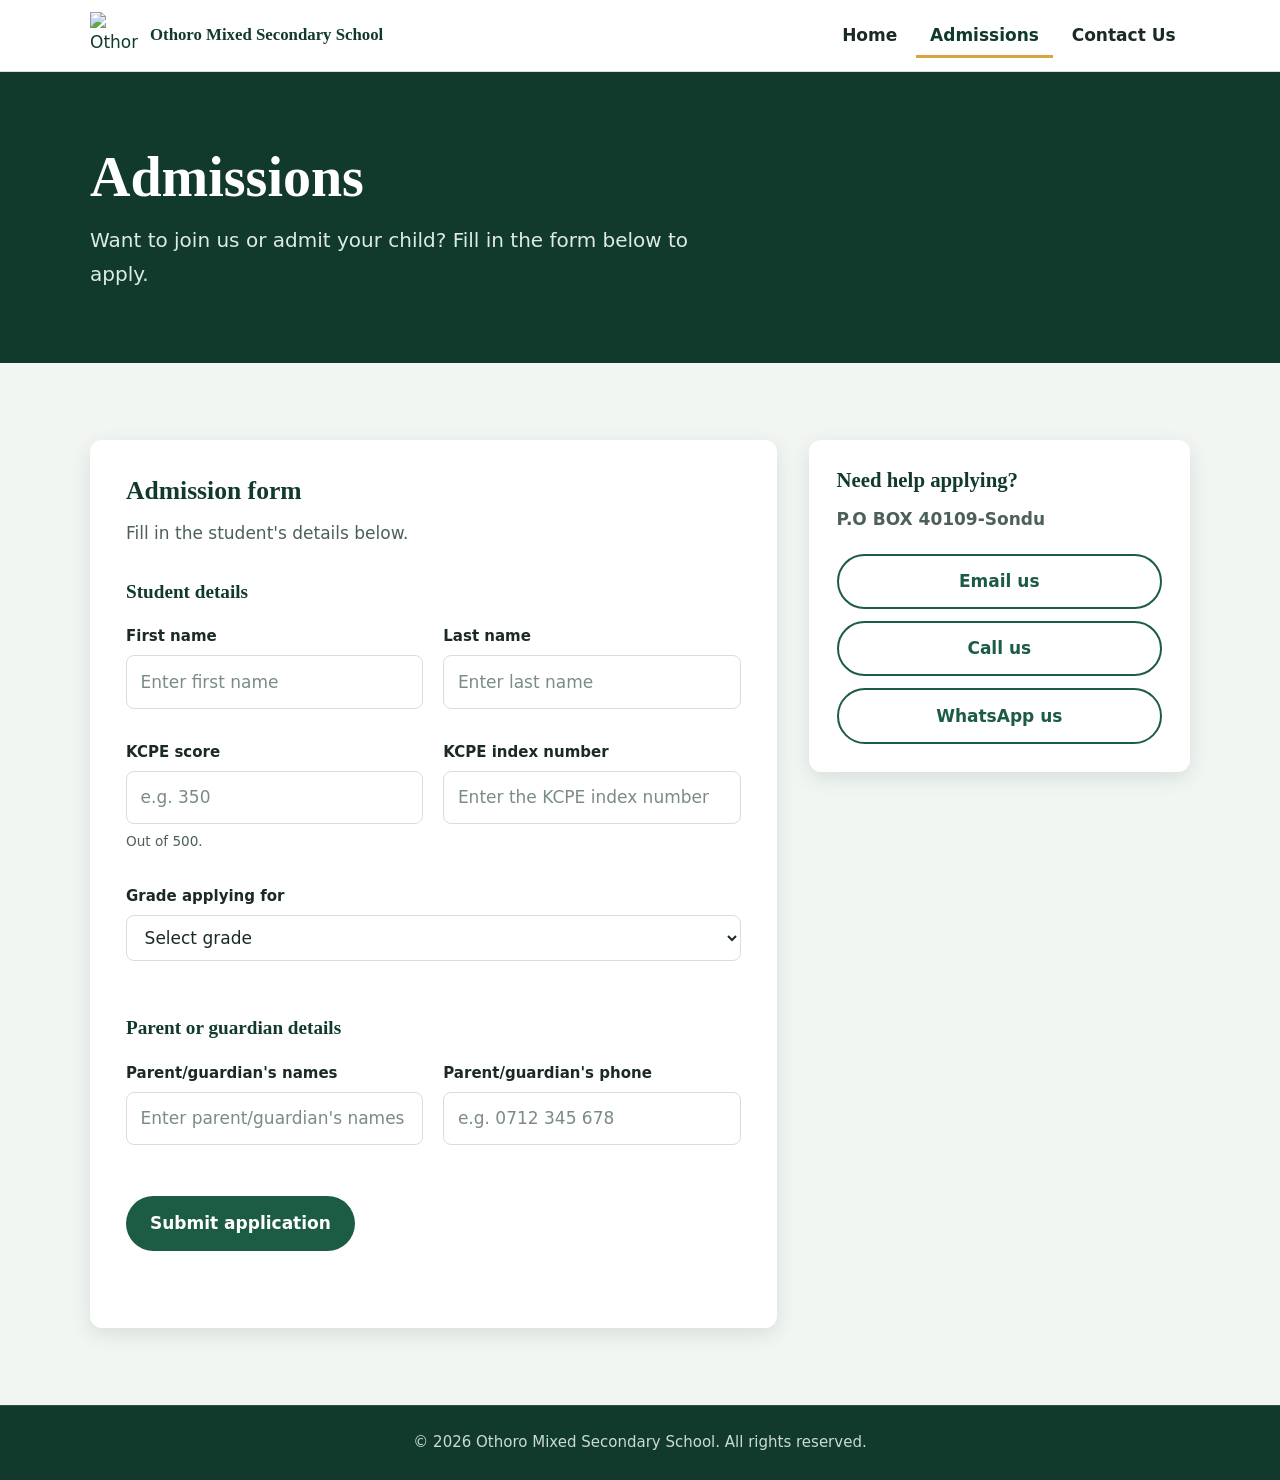
==== admissions.html @ 0de62c8c "first comit" ====
<!DOCTYPE html>
<html lang="en">
<head>
    <meta charset="UTF-8">
    <meta name="viewport" content="width=device-width, initial-scale=1.0">
    <title>Admissions | Othoro Mixed Secondary School</title>
    <link rel="stylesheet" href="othoro.css">
    <link rel="stylesheet" href="admissions.css">
</head>
<body>

    <!-- ===== Sticky header (same as the home page) ===== -->
    <header class="site-header" id="siteHeader">
        <div class="site-header__inner">
            <a class="brand" href="othoro.html">
                <img class="brand__logo" src="logo.png" alt="Othoro Mixed Secondary School logo" width="100" height="100">
                <span class="brand__name">Othoro Mixed Secondary School</span>
            </a>

            <button class="nav-toggle" id="navToggle" type="button" aria-expanded="false" aria-controls="primaryNav" aria-label="Open menu">
                <span class="nav-toggle__bar"></span>
                <span class="nav-toggle__bar"></span>
                <span class="nav-toggle__bar"></span>
            </button>

            <nav class="nav" id="primaryNav" aria-label="Main">
                <ul class="nav__list">
                    <li><a class="nav__link" href="othoro.html">Home</a></li>
                    <li><a class="nav__link is-active" href="admissions.html" aria-current="page">Admissions</a></li>
                    <li><a class="nav__link" href="contact.html">Contact Us</a></li>
                </ul>
            </nav>
        </div>
    </header>

    <main>

        <!-- ===== Page banner ===== -->
        <section class="page-hero">
            <div class="container">
                <h1 class="page-hero__title">Admissions</h1>
                <p class="page-hero__text">Want to join us or admit your child? Fill in the form below to apply.</p>
            </div>
        </section>

        <!-- ===== Form + contact details ===== -->
        <section class="section section--tint">
            <div class="container admissions">

                <div class="form-card">
                    <h2 class="form-card__title">Admission form</h2>
                    <p class="form-card__intro">Fill in the student's details below.</p>

                    <form id="admissionForm" action="https://httpbin.org/post" method="post" novalidate>

                        <!-- Student details -->
                        <fieldset class="form-group">
                            <legend class="form-group__title">Student details</legend>
                            <div class="field-grid">

                                <div class="field">
                                    <label class="field__label" for="firstName">First name</label>
                                    <input class="field__input" type="text" id="firstName" name="firstName" placeholder="Enter first name" autocomplete="given-name" required>
                                    <p class="field__error" id="firstName-error" role="alert"></p>
                                </div>

                                <div class="field">
                                    <label class="field__label" for="lastName">Last name</label>
                                    <input class="field__input" type="text" id="lastName" name="lastName" placeholder="Enter last name" autocomplete="family-name" required>
                                    <p class="field__error" id="lastName-error" role="alert"></p>
                                </div>

                                <div class="field">
                                    <label class="field__label" for="kcpeScore">KCPE score</label>
                                    <input class="field__input" type="number" id="kcpeScore" name="kcpeScore" placeholder="e.g. 350" min="0" max="500" inputmode="numeric" required>
                                    <p class="field__hint">Out of 500.</p>
                                    <p class="field__error" id="kcpeScore-error" role="alert"></p>
                                </div>

                                <div class="field">
                                    <label class="field__label" for="kcpeIndex">KCPE index number</label>
                                    <input class="field__input" type="text" id="kcpeIndex" name="kcpeIndex" placeholder="Enter the KCPE index number" inputmode="numeric" required>
                                    <p class="field__error" id="kcpeIndex-error" role="alert"></p>
                                </div>

                                <div class="field field--full">
                                    <label class="field__label" for="grade">Grade applying for</label>
                                    <select class="field__input" id="grade" name="grade" required>
                                        <option value="" disabled selected>Select grade</option>
                                        <option value="Grade 9">Grade 9</option>
                                        <option value="Grade 10">Grade 10</option>
                                        <option value="Grade 11">Grade 11</option>
                                        <option value="Grade 12">Grade 12</option>
                                    </select>
                                    <p class="field__error" id="grade-error" role="alert"></p>
                                </div>

                            </div>
                        </fieldset>

                        <!-- Parent or guardian details -->
                        <fieldset class="form-group">
                            <legend class="form-group__title">Parent or guardian details</legend>
                            <div class="field-grid">

                                <div class="field">
                                    <label class="field__label" for="guardianName">Parent/guardian's names</label>
                                    <input class="field__input" type="text" id="guardianName" name="guardianName" placeholder="Enter parent/guardian's names" autocomplete="name" required>
                                    <p class="field__error" id="guardianName-error" role="alert"></p>
                                </div>

                                <div class="field">
                                    <label class="field__label" for="guardianPhone">Parent/guardian's phone</label>
                                    <input class="field__input" type="tel" id="guardianPhone" name="guardianPhone" placeholder="e.g. 0712 345 678" autocomplete="tel" required>
                                    <p class="field__error" id="guardianPhone-error" role="alert"></p>
                                </div>

                            </div>
                        </fieldset>

                        <button class="btn btn--green" type="submit" id="submitBtn">Submit application</button>
                        <p class="form-status" id="formStatus" role="status"></p>
                    </form>
                </div>

                <!-- Contact details -->
                <aside class="info-card">
                    <h2 class="info-card__title">Need help applying?</h2>
                    <address class="info-card__address">
                        <strong>P.O BOX 40109-Sondu</strong>
                    </address>
                    <ul class="contact-list">
                        <li><a class="contact-list__link" href="mailto:olangjounkey1@gmail.com">Email us</a></li>
                        <li><a class="contact-list__link" href="tel:+254740919279">Call us</a></li>
                        <li><a class="contact-list__link" href="https://wa.me/+254740919279">WhatsApp us</a></li>
                    </ul>
                </aside>

            </div>
        </section>

    </main>

    <footer class="site-footer">
        <p>&copy; <span id="year">2026</span> Othoro Mixed Secondary School. All rights reserved.</p>
    </footer>

    <script src="admissions.js"></script>
</body>
</html>
---- othoro.css ----
/* ==========================================================
   othoro.css
   Tip: change the colors and sizes in the :root block and
   the whole site updates.
   ========================================================== */

/* ---------- 1. Design tokens ---------- */
:root {
    --green-900: #123a2c;
    --green-700: #1d5c44;
    --green-100: #e3efe8;
    --gold: #d9a441;
    --gold-hover: #e8b559;
    --bg: #ffffff;
    --bg-tint: #f2f6f3;
    --text: #1b2a24;
    --text-muted: #4d6058;
    --border: #d6e0da;

    --radius: 12px;
    --shadow-card: 0 6px 20px rgba(18, 58, 44, 0.12);
    --shadow-card-hover: 0 12px 28px rgba(18, 58, 44, 0.2);

    --header-height: 72px;
    --font-body: system-ui, -apple-system, "Segoe UI", Roboto, Arial, sans-serif;
    --font-heading: Georgia, "Times New Roman", serif;
}

/* ---------- 2. Base ---------- */
*,
*::before,
*::after {
    box-sizing: border-box;
}

html {
    scroll-padding-top: calc(var(--header-height) + 16px);
}

@media (prefers-reduced-motion: no-preference) {
    html {
        scroll-behavior: smooth;
    }
}

body {
    margin: 0;
    font-family: var(--font-body);
    font-size: 1.0625rem;
    line-height: 1.7;
    color: var(--text);
    background: var(--bg);
}

img {
    display: block;
    max-width: 100%;
    height: auto;
}

h1, h2, h3 {
    font-family: var(--font-heading);
    line-height: 1.2;
    margin: 0 0 0.75rem;
}

p {
    margin: 0 0 1rem;
}

a {
    color: var(--green-700);
}

:focus-visible {
    outline: 3px solid var(--gold);
    outline-offset: 3px;
}

/* ---------- 3. Layout helpers ---------- */
.container {
    width: min(1100px, 100% - 2rem);
    margin-inline: auto;
}

.container--narrow {
    width: min(760px, 100% - 2rem);
}

.section {
    padding: clamp(2.5rem, 6vw, 5rem) 0;
}

.section--tint {
    background: var(--bg-tint);
}

.section__title {
    font-size: clamp(1.6rem, 3vw, 2.1rem);
    color: var(--green-900);
}

.section__intro {
    max-width: 70ch;
    color: var(--text-muted);
    margin-bottom: 2rem;
}

/* ---------- 4. Sticky header ---------- */
.site-header {
    position: sticky;
    top: 0;
    z-index: 100;
    height: var(--header-height);
    background: var(--bg);
    border-bottom: 1px solid var(--border);
    transition: box-shadow 0.2s ease;
}

.site-header.is-scrolled {
    box-shadow: 0 4px 16px rgba(18, 58, 44, 0.15);
}

.site-header__inner {
    height: 100%;
    width: min(1100px, 100% - 2rem);
    margin-inline: auto;
    display: flex;
    align-items: center;
    justify-content: space-between;
    gap: 1rem;
}

.brand {
    display: flex;
    align-items: center;
    gap: 0.75rem;
    text-decoration: none;
    color: var(--green-900);
}

.brand__logo {
    width: 48px;
    height: 48px;
    object-fit: contain;
}

.brand__name {
    font-family: var(--font-heading);
    font-weight: 700;
    font-size: 1.05rem;
    line-height: 1.2;
}

.nav__list {
    list-style: none;
    margin: 0;
    padding: 0;
    display: flex;
    gap: 0.25rem;
}

.nav__link {
    display: block;
    padding: 0.5rem 0.9rem;
    border-radius: 8px;
    text-decoration: none;
    font-weight: 600;
    color: var(--text);
}

.nav__link:hover {
    background: var(--green-100);
    color: var(--green-900);
}

.nav__link.is-active {
    color: var(--green-900);
    box-shadow: inset 0 -3px 0 var(--gold);
    border-radius: 8px 8px 0 0;
}

/* Hamburger button: only shown on small screens */
.nav-toggle {
    display: none;
    width: 44px;
    height: 44px;
    padding: 0;
    background: transparent;
    border: 1px solid var(--border);
    border-radius: 8px;
    cursor: pointer;
    flex-direction: column;
    align-items: center;
    justify-content: center;
    gap: 5px;
}

.nav-toggle__bar {
    width: 20px;
    height: 2px;
    background: var(--green-900);
    transition: transform 0.2s ease, opacity 0.2s ease;
}

.nav-toggle[aria-expanded="true"] .nav-toggle__bar:nth-child(1) {
    transform: translateY(7px) rotate(45deg);
}
.nav-toggle[aria-expanded="true"] .nav-toggle__bar:nth-child(2) {
    opacity: 0;
}
.nav-toggle[aria-expanded="true"] .nav-toggle__bar:nth-child(3) {
    transform: translateY(-7px) rotate(-45deg);
}

/* ---------- 5. Hero (text over the cover image) ---------- */
.hero {
    position: relative;
    min-height: clamp(380px, 72vh, 640px);
    display: flex;
    align-items: center;
    overflow: hidden;
    color: #ffffff;
}

.hero__image {
    position: absolute;
    inset: 0;
    width: 100%;
    height: 100%;
    object-fit: cover;
}

/* Dark green wash so white text stays readable on any photo */
.hero::after {
    content: "";
    position: absolute;
    inset: 0;
    background: linear-gradient(90deg, rgba(10, 38, 28, 0.88) 0%, rgba(10, 38, 28, 0.55) 55%, rgba(10, 38, 28, 0.25) 100%);
}

.hero__content {
    position: relative;
    z-index: 1;
    width: min(1100px, 100% - 2rem);
    margin-inline: auto;
    padding: 3rem 0;
}

.hero__title {
    max-width: 14ch;
    font-size: clamp(2.4rem, 7vw, 4.5rem);
    margin-bottom: 1.25rem;
}

.hero__text {
    max-width: 52ch;
    font-size: clamp(1.05rem, 2vw, 1.25rem);
    margin-bottom: 0.5rem;
}

.hero .btn {
    margin-top: 1.25rem;
}

/* ---------- 6. Buttons ---------- */
.btn {
    display: inline-block;
    padding: 0.8rem 1.5rem;
    border-radius: 999px;
    font-weight: 700;
    text-decoration: none;
    transition: background 0.2s ease, transform 0.2s ease;
}

.btn--gold {
    background: var(--gold);
    color: var(--green-900);
}

.btn--gold:hover {
    background: var(--gold-hover);
    transform: translateY(-2px);
}

/* ---------- 7. Feature sections: image beside text ---------- */
.feature {
    display: grid;
    grid-template-columns: 1fr 1fr;
    align-items: center;
    gap: clamp(1.5rem, 5vw, 4rem);
}

/* Flip the sides: image on the left, text on the right */
.feature--reverse .feature__media {
    order: -1;
}

.feature__title {
    font-size: clamp(1.6rem, 3vw, 2.1rem);
    color: var(--green-900);
}

.feature__text p:last-child {
    margin-bottom: 0;
}

.feature__media {
    margin: 0;
}

.feature__media img {
    width: 100%;
    aspect-ratio: 3 / 2;
    object-fit: cover;
    border-radius: var(--radius);
    box-shadow: var(--shadow-card);
}

/* ---------- 8. Administration cards ---------- */
.cards {
    display: grid;
    grid-template-columns: repeat(auto-fit, minmax(240px, 1fr));
    gap: 1.5rem;
}

.card {
    background: var(--bg);
    border-radius: var(--radius);
    box-shadow: var(--shadow-card);
    padding: 2rem 1.5rem;
    text-align: center;
    transition: transform 0.2s ease, box-shadow 0.2s ease;
}

.card:hover {
    transform: translateY(-4px);
    box-shadow: var(--shadow-card-hover);
}

.card__photo {
    width: 110px;
    height: 110px;
    margin: 0 auto 1rem;
    border-radius: 50%;
    object-fit: cover;
    border: 4px solid var(--green-100);
}

.card__name {
    font-size: 1.2rem;
    margin-bottom: 0.25rem;
    color: var(--green-900);
}

.card__role {
    margin: 0;
    color: var(--text-muted);
    font-weight: 600;
}

/* ---------- 9. Gallery ---------- */
.gallery {
    display: grid;
    grid-template-columns: repeat(auto-fill, minmax(220px, 1fr));
    gap: 1rem;
}

.gallery__item {
    padding: 0;
    border: 0;
    background: none;
    border-radius: 10px;
    overflow: hidden;
    cursor: zoom-in;
    box-shadow: var(--shadow-card);
}

.gallery__item img {
    width: 100%;
    aspect-ratio: 3 / 2;
    object-fit: cover;
    transition: transform 0.3s ease;
}

.gallery__item:hover img {
    transform: scale(1.05);
}

/* ---------- 10. Lightbox (<dialog>) ---------- */
.lightbox {
    padding: 0;
    border: 0;
    background: transparent;
    max-width: min(900px, 94vw);
    max-height: 92vh;
    overflow: visible;
}

.lightbox::backdrop {
    background: rgba(8, 24, 18, 0.85);
}

.lightbox__inner {
    position: relative;
}

.lightbox__image {
    max-width: 100%;
    max-height: 78vh;
    margin: 0 auto;
    border-radius: var(--radius);
}

.lightbox__caption {
    margin: 0.75rem 0 0;
    text-align: center;
    color: #ffffff;
}

.lightbox__close {
    position: absolute;
    top: -14px;
    right: -14px;
    width: 40px;
    height: 40px;
    border: 0;
    border-radius: 50%;
    background: var(--gold);
    color: var(--green-900);
    font-size: 1.5rem;
    line-height: 1;
    cursor: pointer;
}

/* ---------- 11. Admissions call-to-action ---------- */
.cta {
    padding: clamp(2.5rem, 6vw, 4rem) 0;
    background: var(--green-900);
    color: #ffffff;
    text-align: center;
}

.cta__title {
    font-size: clamp(1.6rem, 3vw, 2.1rem);
}

/* ---------- 12. Contact ---------- */
.contact-list {
    list-style: none;
    margin: 0;
    padding: 0;
    display: flex;
    flex-wrap: wrap;
    gap: 0.75rem;
}

.contact-list__link {
    display: inline-block;
    padding: 0.7rem 1.4rem;
    border: 2px solid var(--green-700);
    border-radius: 999px;
    font-weight: 700;
    text-decoration: none;
    color: var(--green-700);
    transition: background 0.2s ease, color 0.2s ease;
}

.contact-list__link:hover {
    background: var(--green-700);
    color: #ffffff;
}

/* ---------- 13. Footer ---------- */
.site-footer {
    padding: 1.5rem 1rem;
    background: var(--green-900);
    color: #c9dbd2;
    text-align: center;
    border-top: 1px solid rgba(255, 255, 255, 0.12);
}

.site-footer p {
    margin: 0;
    font-size: 0.9375rem;
}

/* ---------- 14. Back to top ---------- */
.to-top {
    position: fixed;
    right: 1.25rem;
    bottom: 1.25rem;
    width: 46px;
    height: 46px;
    border: 0;
    border-radius: 50%;
    background: var(--green-700);
    color: #ffffff;
    font-size: 1.25rem;
    cursor: pointer;
    box-shadow: var(--shadow-card);
    opacity: 0;
    visibility: hidden;
    transition: opacity 0.2s ease, visibility 0.2s ease;
}

.to-top.is-visible {
    opacity: 1;
    visibility: visible;
}

/* ---------- 15. Tablet and mobile ---------- */
@media (max-width: 820px) {
    .feature {
        grid-template-columns: 1fr;
    }

    /* On small screens always put the text first, then the image */
    .feature--reverse .feature__media {
        order: 0;
    }

    .hero::after {
        background: rgba(10, 38, 28, 0.7);
    }
}

@media (max-width: 720px) {
    .nav-toggle {
        display: flex;
    }

    .nav {
        position: absolute;
        top: var(--header-height);
        left: 0;
        right: 0;
        background: var(--bg);
        border-bottom: 1px solid var(--border);
        box-shadow: 0 10px 20px rgba(18, 58, 44, 0.12);
        display: none;
    }

    .nav.is-open {
        display: block;
    }

    .nav__list {
        flex-direction: column;
        padding: 0.5rem 1rem 1rem;
    }

    .nav__link.is-active {
        box-shadow: inset 4px 0 0 var(--gold);
        border-radius: 8px;
    }

    .brand__name {
        font-size: 0.95rem;
    }
}
---- admissions.css ----
/* ==========================================================
   admissions.css
   Loads AFTER othoro.css and uses its colors (--green-700,
   --gold, --shadow-card and so on), so change colors there.
   ========================================================== */

/* ---------- 1. Page banner ---------- */
.page-hero {
    padding: clamp(2.5rem, 7vw, 4.5rem) 0;
    background: var(--green-900);
    color: #ffffff;
}

.page-hero__title {
    font-size: clamp(2.2rem, 6vw, 3.5rem);
    margin-bottom: 0.75rem;
}

.page-hero__text {
    max-width: 52ch;
    margin: 0;
    font-size: clamp(1.05rem, 2vw, 1.25rem);
    color: #dcebe3;
}

/* ---------- 2. Layout: form on the left, contact card on the right ---------- */
.admissions {
    display: grid;
    grid-template-columns: minmax(0, 1.8fr) minmax(0, 1fr);
    gap: 2rem;
    align-items: start;
}

/* ---------- 3. Form card ---------- */
.form-card {
    background: var(--bg);
    border-radius: var(--radius);
    box-shadow: var(--shadow-card);
    padding: clamp(1.25rem, 4vw, 2.25rem);
}

.form-card__title {
    font-size: 1.6rem;
    color: var(--green-900);
}

.form-card__intro {
    color: var(--text-muted);
    margin-bottom: 1.75rem;
}

/* A fieldset groups related fields (student / parent) */
.form-group {
    margin: 0 0 1.75rem;
    padding: 0;
    border: 0;
    min-width: 0;
}

.form-group__title {
    padding: 0;
    margin-bottom: 1rem;
    font-family: var(--font-heading);
    font-size: 1.2rem;
    font-weight: 700;
    color: var(--green-900);
}

.field-grid {
    display: grid;
    grid-template-columns: 1fr 1fr;
    gap: 0.5rem 1.25rem;
}

.field--full {
    grid-column: 1 / -1;
}

/* ---------- 4. Fields ---------- */
.field {
    display: grid;
    gap: 0.35rem;
    align-content: start;
}

.field__label {
    font-weight: 600;
    font-size: 0.9375rem;
}

.field__input {
    width: 100%;
    padding: 0.7rem 0.85rem;
    font: inherit;
    color: var(--text);
    background: var(--bg);
    border: 1px solid var(--border);
    border-radius: 8px;
}

.field__input::placeholder {
    color: #7a8c84;
}

.field__input:focus {
    outline: none;
    border-color: var(--green-700);
    box-shadow: 0 0 0 3px rgba(29, 92, 68, 0.22);
}

.field__input.is-invalid {
    border-color: #b3261e;
}

.field__hint {
    margin: 0;
    font-size: 0.85rem;
    color: var(--text-muted);
}

.field__error {
    margin: 0;
    min-height: 1.25em;
    font-size: 0.875rem;
    color: #b3261e;
}

/* ---------- 5. Submit button and status ---------- */
.btn--green {
    background: var(--green-700);
    color: #ffffff;
    border: 0;
    cursor: pointer;
    font: inherit;
    font-weight: 700;
}

.btn--green:hover {
    background: var(--green-900);
    transform: translateY(-2px);
}

.btn--green:disabled {
    opacity: 0.6;
    cursor: not-allowed;
    transform: none;
}

.form-status {
    margin: 1rem 0 0;
    min-height: 1.5em;
    color: var(--text-muted);
}

.form-status.is-error {
    color: #b3261e;
}

/* ---------- 6. Contact card ---------- */
.info-card {
    background: var(--bg);
    border-radius: var(--radius);
    box-shadow: var(--shadow-card);
    padding: 1.75rem;
}

.info-card__title {
    font-size: 1.3rem;
    color: var(--green-900);
}

.info-card__address {
    margin-bottom: 1.25rem;
    font-style: normal;
    color: var(--text-muted);
}

/* Stack the pill links and make them the same width */
.info-card .contact-list {
    flex-direction: column;
}

.info-card .contact-list__link {
    display: block;
    text-align: center;
}

/* ---------- 7. Tablet and mobile ---------- */
@media (max-width: 860px) {
    .admissions {
        grid-template-columns: 1fr;
    }
}

@media (max-width: 560px) {
    .field-grid {
        grid-template-columns: 1fr;
    }
}
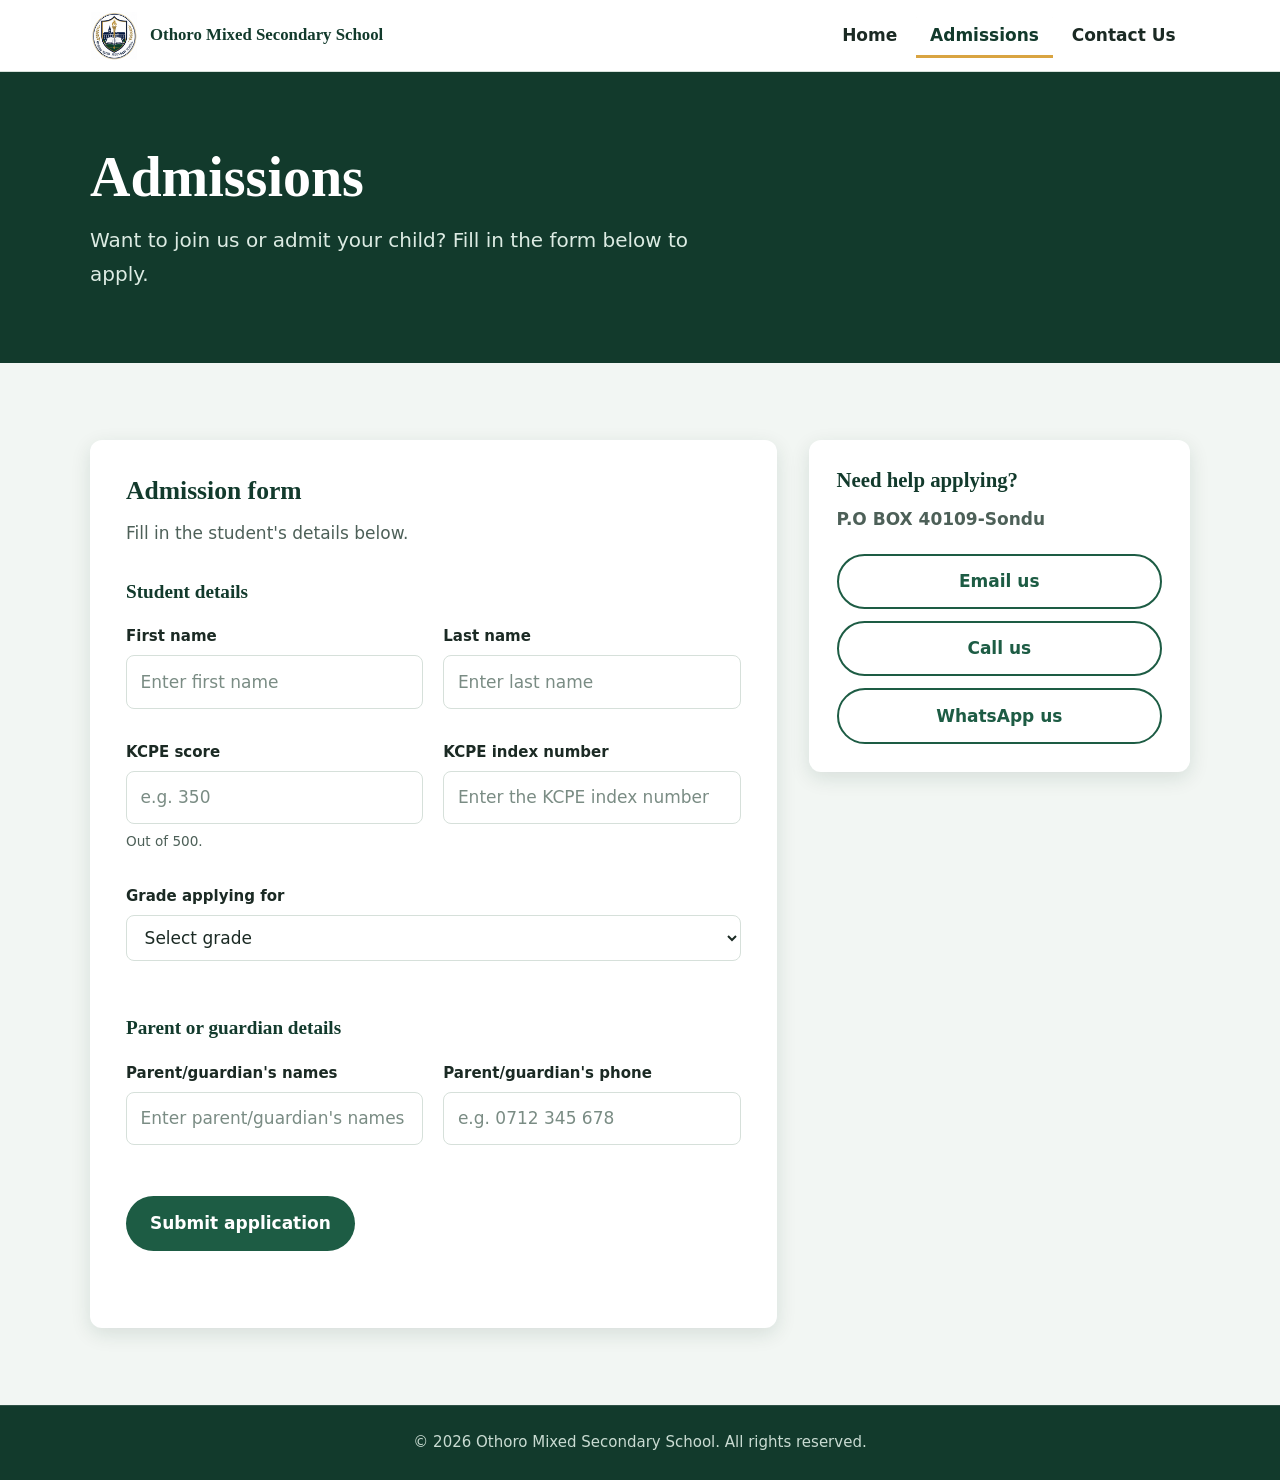
==== commit 5e104a11: "first commit" ====
--- a/admissions.html
+++ b/admissions.html
@@ -12,8 +12,8 @@
     <!-- ===== Sticky header (same as the home page) ===== -->
     <header class="site-header" id="siteHeader">
         <div class="site-header__inner">
-            <a class="brand" href="othoro.html">
-                <img class="brand__logo" src="logo.png" alt="Othoro Mixed Secondary School logo" width="100" height="100">
+            <a class="brand" href="index.html">
+                <img class="brand__logo" src="othoro_files/logo.png" alt="Othoro Mixed Secondary School logo" width="100" height="100">
                 <span class="brand__name">Othoro Mixed Secondary School</span>
             </a>
 
@@ -25,7 +25,7 @@
 
             <nav class="nav" id="primaryNav" aria-label="Main">
                 <ul class="nav__list">
-                    <li><a class="nav__link" href="othoro.html">Home</a></li>
+                    <li><a class="nav__link" href="index.html">Home</a></li>
                     <li><a class="nav__link is-active" href="admissions.html" aria-current="page">Admissions</a></li>
                     <li><a class="nav__link" href="contact.html">Contact Us</a></li>
                 </ul>
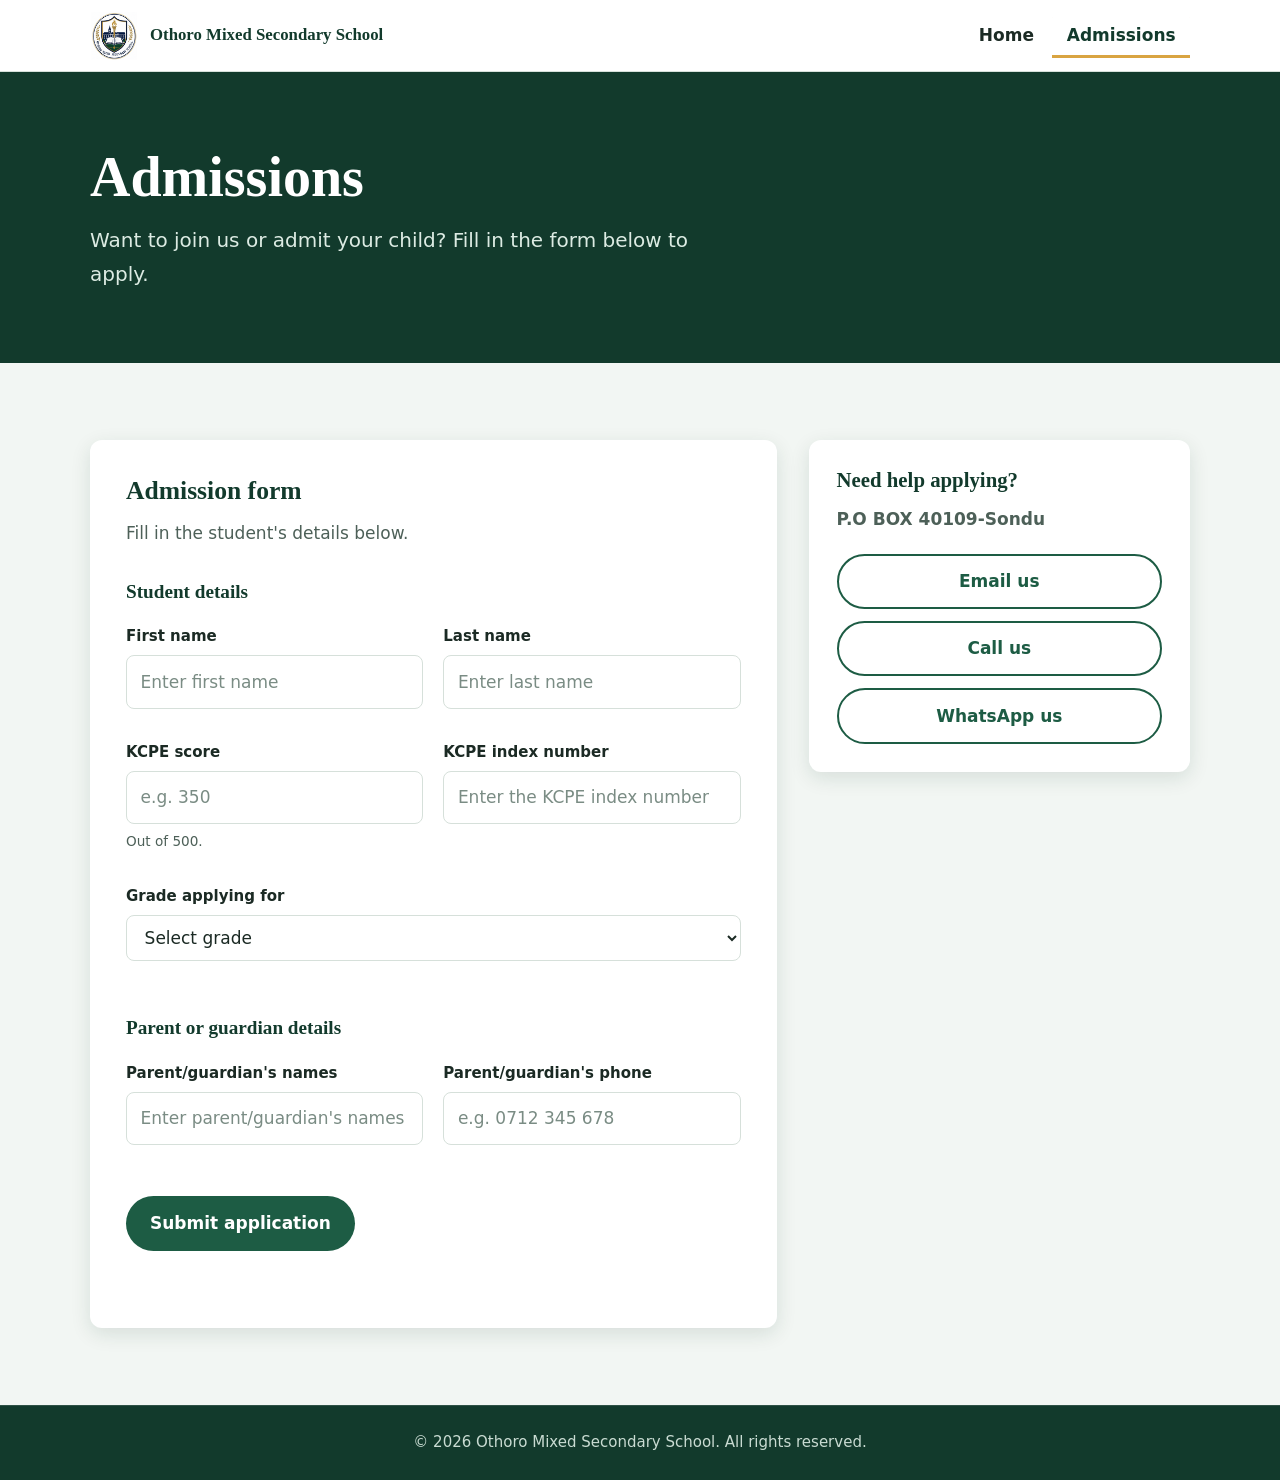
==== commit db934e5a: "removed contact nav" ====
--- a/admissions.html
+++ b/admissions.html
@@ -27,7 +27,7 @@
                 <ul class="nav__list">
                     <li><a class="nav__link" href="index.html">Home</a></li>
                     <li><a class="nav__link is-active" href="admissions.html" aria-current="page">Admissions</a></li>
-                    <li><a class="nav__link" href="contact.html">Contact Us</a></li>
+                    
                 </ul>
             </nav>
         </div>
